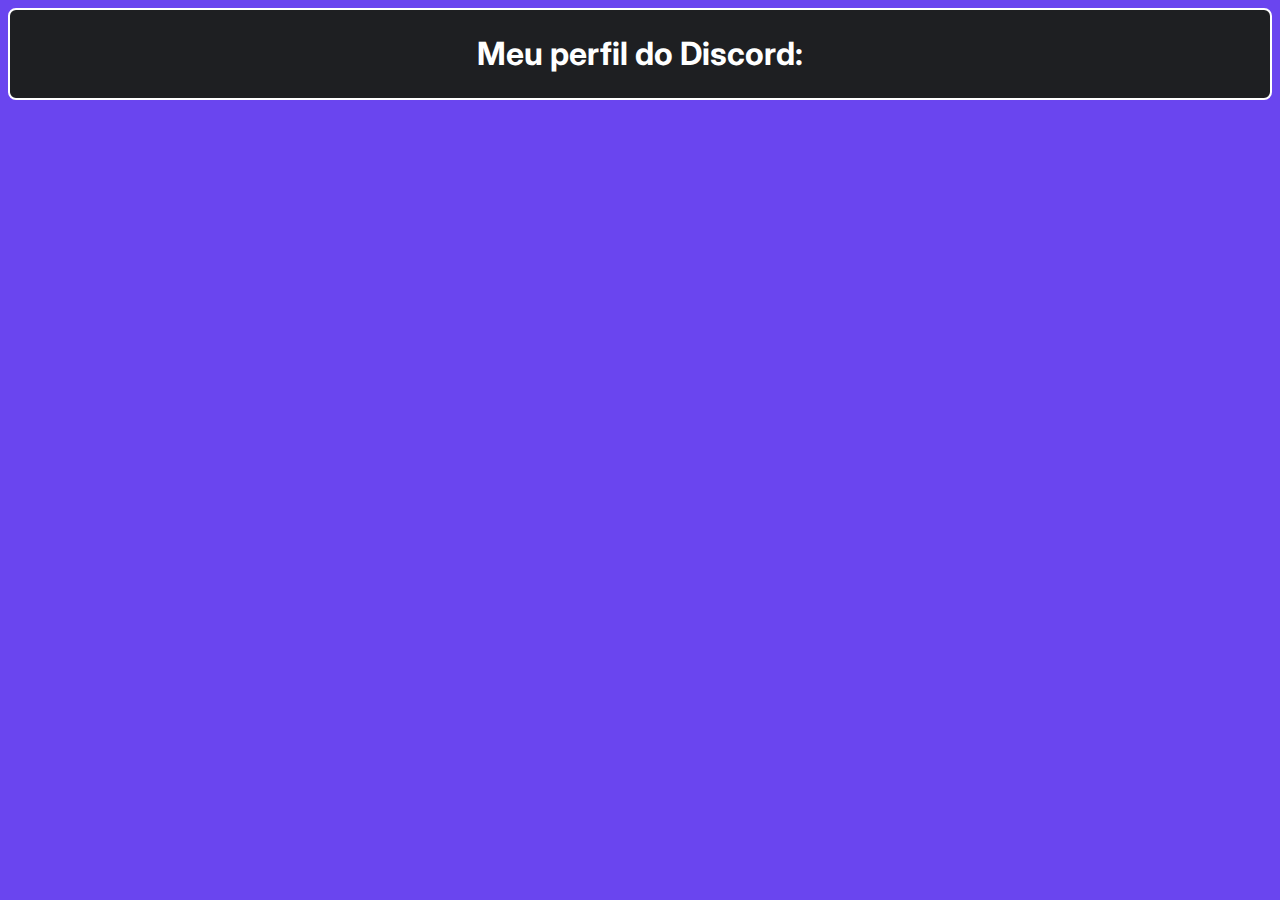
==== assets/page02.html @ f827ec32 "added page2" ====
<!DOCTYPE html>
<html lang="pt-br">
<head>
    <meta charset="UTF-8">
    <meta name="viewport" content="width=device-width, initial-scale=1.0">
    <title>Discord</title>
    <link rel="preconnect" href="https://fonts.googleapis.com">
    <link rel="preconnect" href="https://fonts.gstatic.com" crossorigin>
    <link href="https://fonts.googleapis.com/css2?family=Inter:wght@100..900&display=swap" rel="stylesheet">
    <style>
        * {
            color: white;
            font-family: "Inter", sans-serif;
        }

        body {
            background-color: rgb(106, 69, 239)
        }

        #title { 
            background-color: rgb(30, 31, 34);
            padding: 3px;
            text-align: center;
            border: 2px white solid;
            border-radius: 8px;
        }

        #content {
            margin: auto;
            text-align: center;
            padding: 75px;
        }

        #img {
            border-radius: 8px;
        }
    </style>
</head>
<body>
    <div id="title">
        <h1>Meu perfil do Discord:</h1>
    </div>
    <div id="content">
        <img id="img" src="assets/perfil-discord.jpg" alt="">
    </div>
</body>
</html>
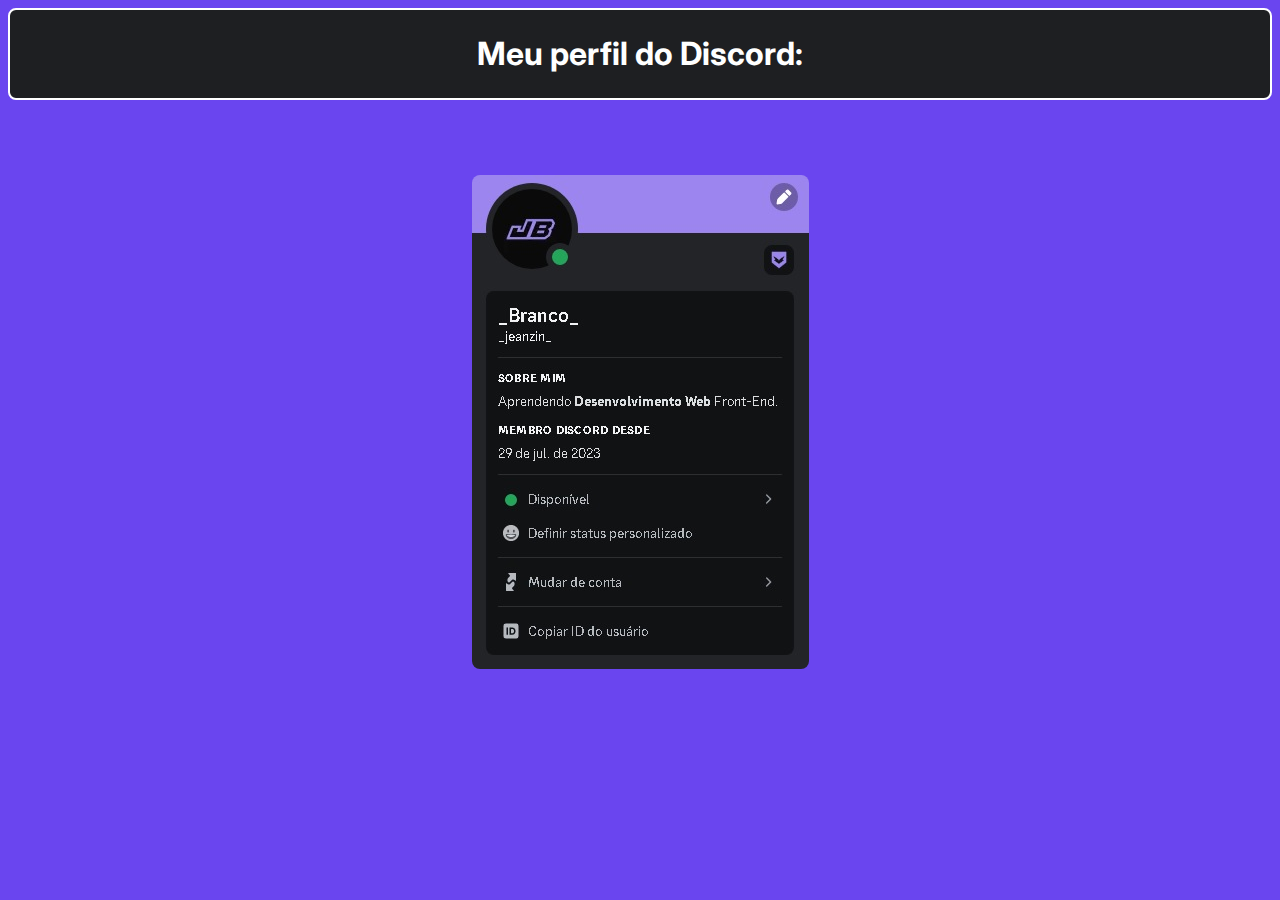
==== commit 62e5363d: "fix background" ====
--- a/assets/page02.html
+++ b/assets/page02.html
@@ -41,7 +41,7 @@
         <h1>Meu perfil do Discord:</h1>
     </div>
     <div id="content">
-        <img id="img" src="assets/perfil-discord.jpg" alt="">
+        <img id="img" src="perfil-discord.jpg" alt="">
     </div>
 </body>
 </html>